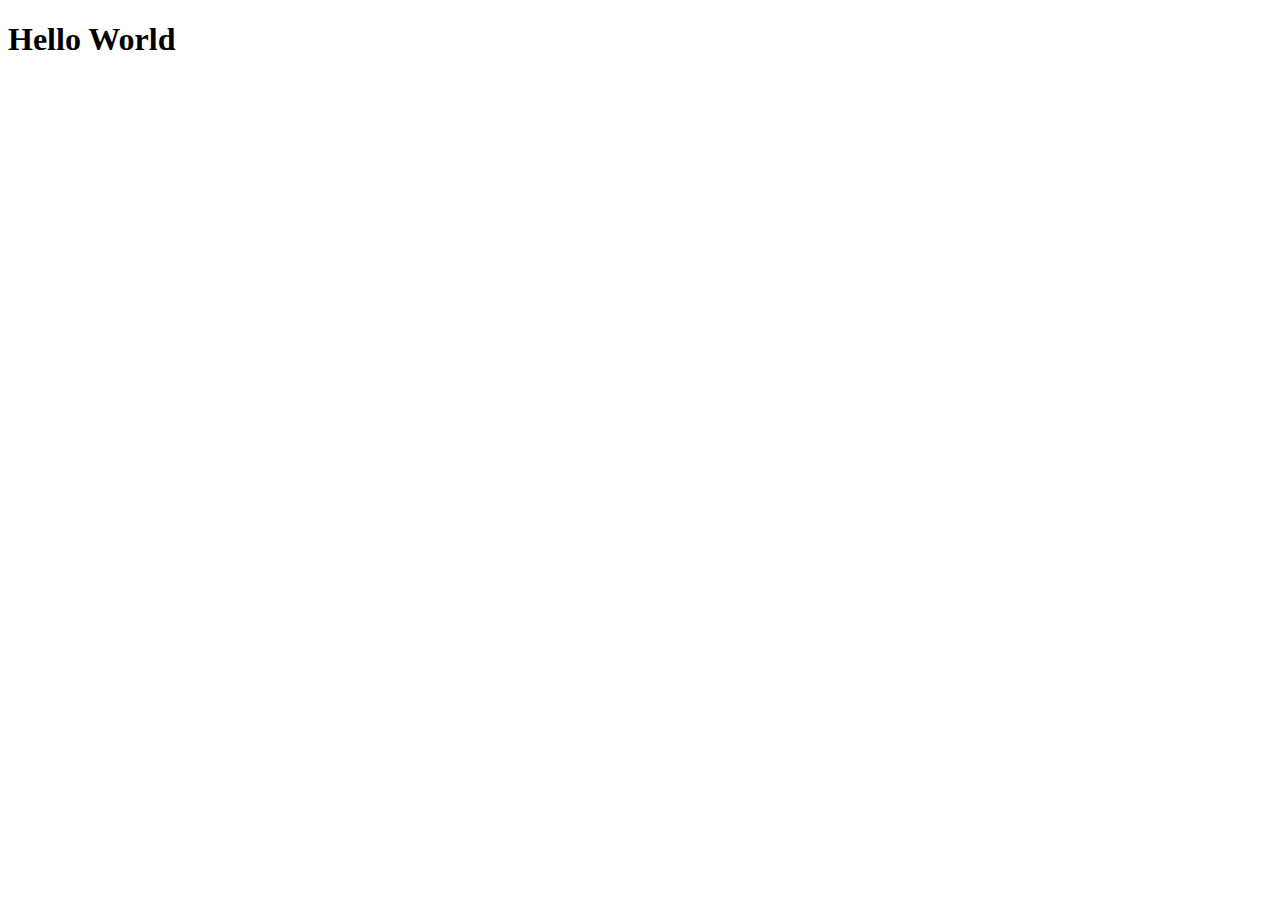
==== Landing Page/index.html @ da1cfca8 "Folder Structure for all projects" ====
<!DOCTYPE html>
<html lang="en">
<head>
    <meta charset="UTF-8">
    <meta name="viewport" content="width=device-width, initial-scale=1.0">
    <title>Landing Page</title>
</head>
<body>
    <h1>
        Hello World
    </h1>
</body>
</html>
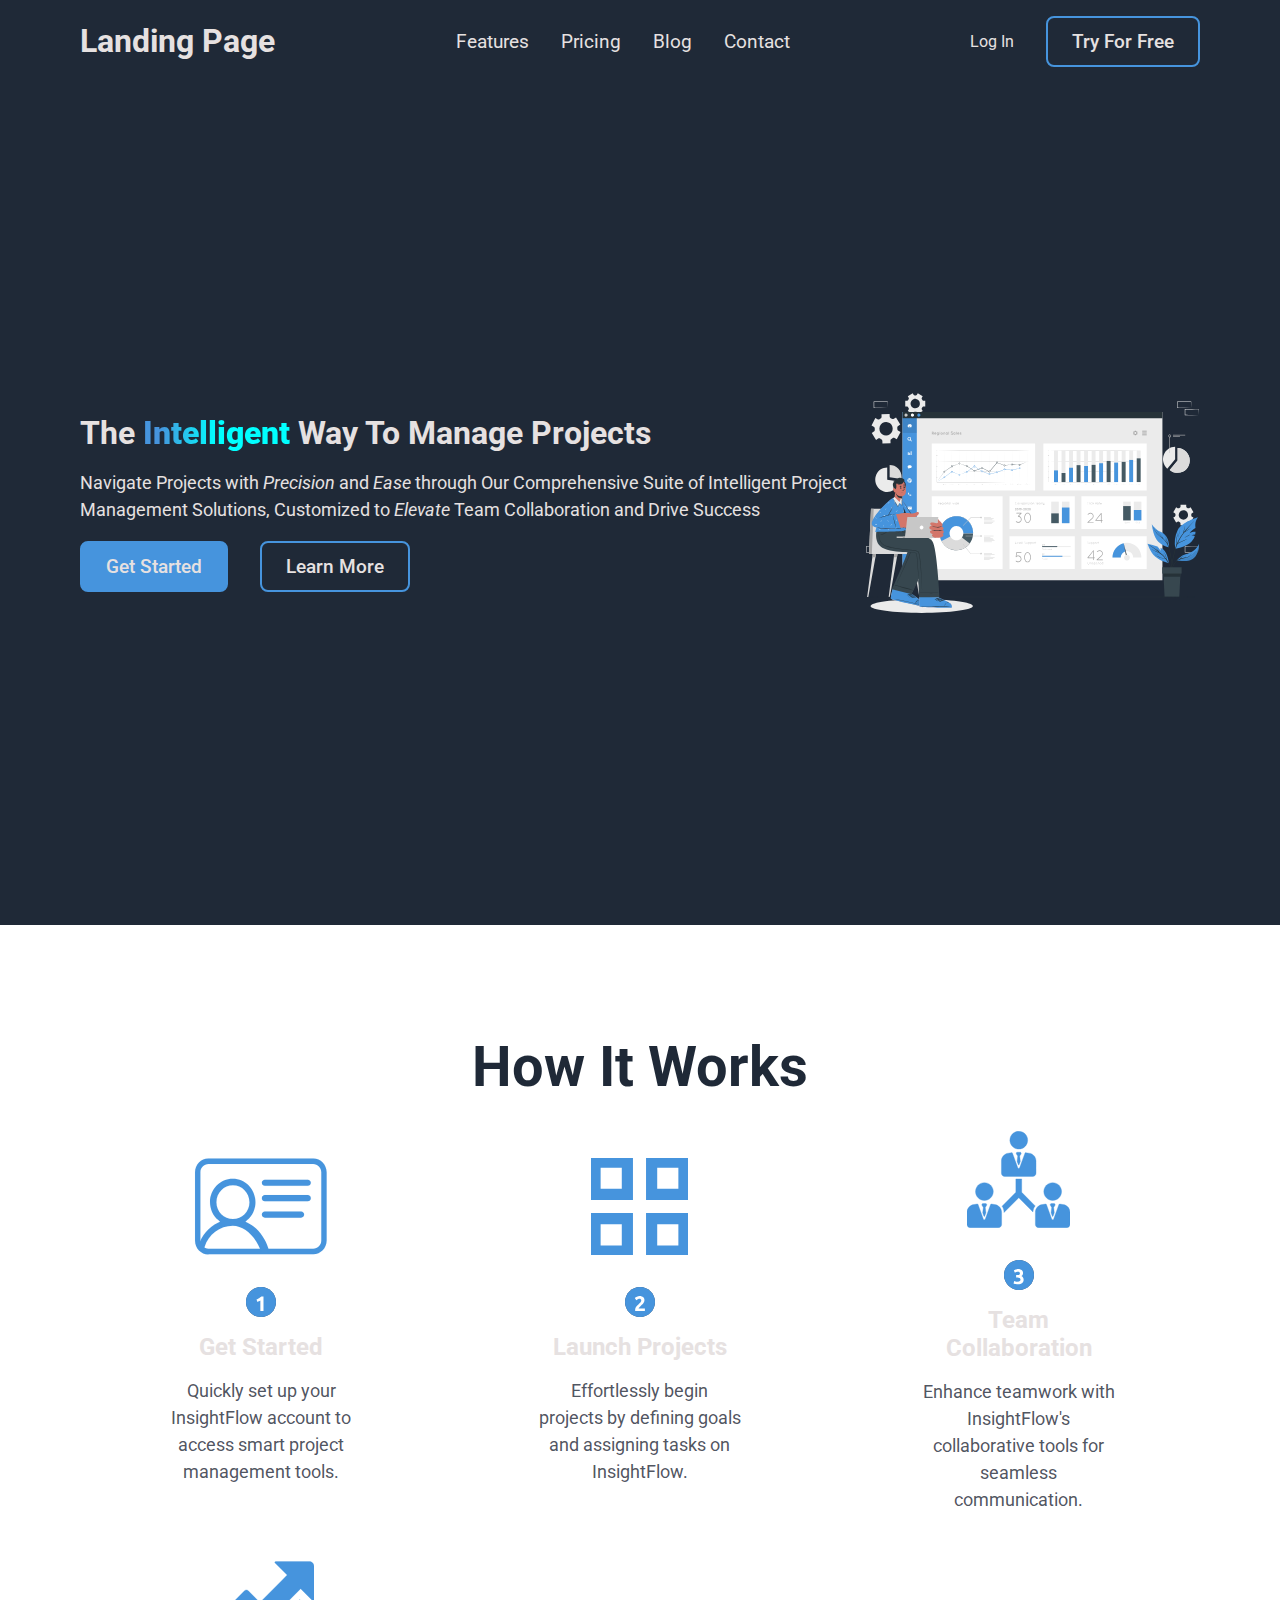
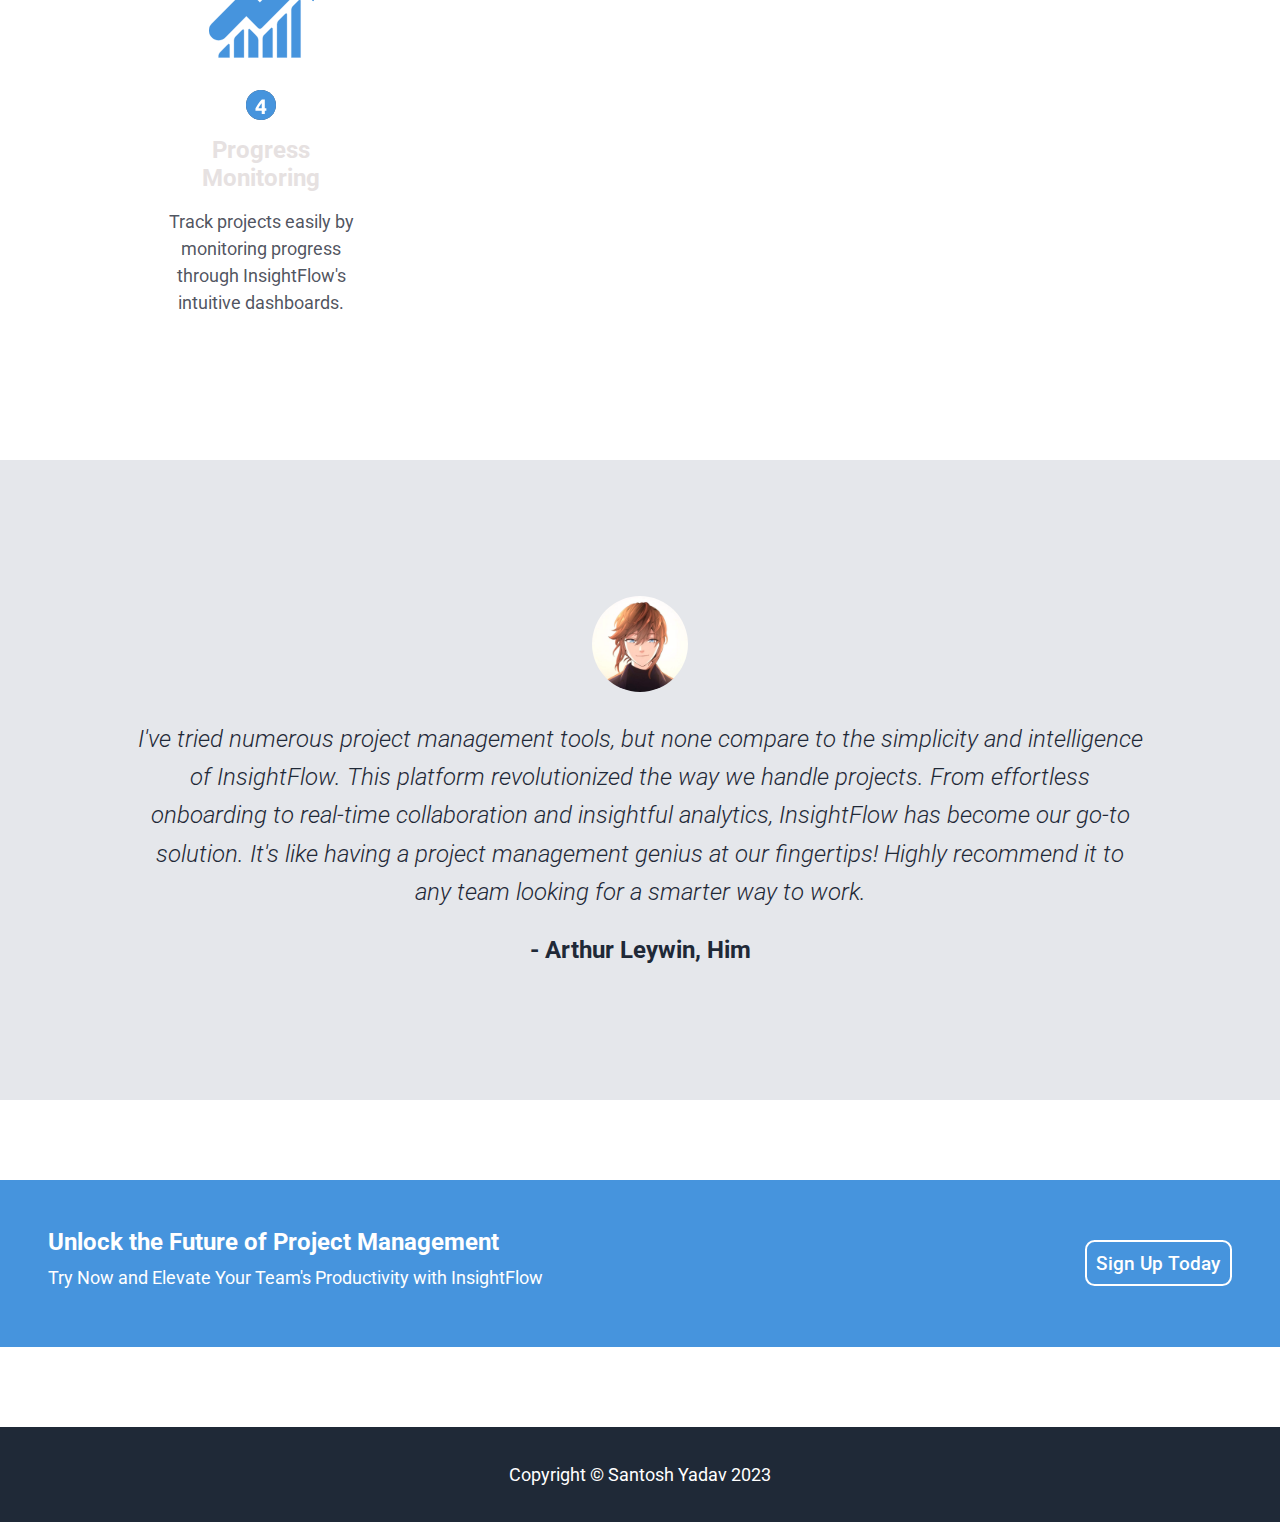
==== commit efd9233b: "Landing Page Assignment Completed" ====
--- a/Landing Page/index.html
+++ b/Landing Page/index.html
@@ -1,13 +1,151 @@
 <!DOCTYPE html>
 <html lang="en">
-<head>
-    <meta charset="UTF-8">
-    <meta name="viewport" content="width=device-width, initial-scale=1.0">
+  <head>
+    <meta charset="UTF-8" />
+    <meta name="viewport" content="width=device-width, initial-scale=1.0" />
+    <link rel="stylesheet" href="style.css" />
     <title>Landing Page</title>
-</head>
-<body>
-    <h1>
-        Hello World
-    </h1>
-</body>
-</html>+  </head>
+  <body>
+    <header>
+      <nav class="navbar">
+        <div class="logo-wrapper">
+          <a href="./"><h1>Landing Page</h1></a>
+        </div>
+
+        <ul class="nav-links">
+          <a href="#"><li>Features</li></a>
+          <a href="#"><li>Pricing</li></a>
+          <a href="#"><li>Blog</li></a>
+          <a href="#"><li>Contact</li></a>
+        </ul>
+
+        <div class="buttons-group">
+          <a href="#" class="button-link">Log In</a>
+          <a href="#" class="button secondary">Try For Free</a>
+        </div>
+      </nav>
+
+      <section class="cover-page">
+        <div class="hero-content">
+          <h1>
+            The <strong><span>Intelligent</span></strong> Way To Manage Projects
+          </h1>
+          <p>
+            Navigate Projects with <em>Precision</em> and <em>Ease</em> through
+            Our Comprehensive Suite of Intelligent Project Management Solutions,
+            Customized to <em>Elevate</em> Team Collaboration and Drive Success
+          </p>
+          <div class="buttons-group">
+            <a href="#" class="button primary">Get Started</a>
+            <a href="#" class="button">Learn More</a>
+          </div>
+        </div>
+        <div class="hero-img">
+          <img src="./images/dashboard.svg" alt="Dashboard illustration" />
+        </div>
+      </section>
+    </header>
+
+    <main>
+      <section class="how-section">
+        <h2>How It Works</h2>
+        <div class="cards">
+          <div class="card">
+            <img
+              src="./images/get-started.svg"
+              alt="Icon of an account holder"
+              class="card-img"
+            />
+            <img src="./images/1.svg" alt="Number One" class="num" />
+            <div class="custom-h6">Get Started</div>
+            <p class="card-text">
+              Quickly set up your InsightFlow account to access smart project
+              management tools.
+            </p>
+          </div>
+          <div class="card">
+            <img
+              src="./images/launch.svg"
+              alt="Icon showing a group of projects"
+              class="card-img"
+            />
+            <img src="./images/2.svg" alt="Number Two" class="num" />
+            <div class="custom-h6">Launch Projects</div>
+            <p class="card-text">
+              Effortlessly begin projects by defining goals and assigning tasks
+              on InsightFlow.
+            </p>
+          </div>
+          <div class="card">
+            <img
+              src="./images/team.svg"
+              alt="Icon showing a team collaborating"
+              class="card-img"
+            />
+            <img src="./images/3.svg" alt="Number Three" class="num" />
+            <div class="custom-h6">Team Collaboration</div>
+            <p class="card-text">
+              Enhance teamwork with InsightFlow's collaborative tools for
+              seamless communication.
+            </p>
+          </div>
+          <div class="card">
+            <img
+              src="./images/progress.svg"
+              alt="A monitor showing progress of projects"
+              class="card-img"
+            />
+            <img src="./images/4.svg" alt="Number Four" class="num" />
+            <div class="custom-h6">Progress Monitoring</div>
+            <p class="card-text">
+              Track projects easily by monitoring progress through InsightFlow's
+              intuitive dashboards.
+            </p>
+          </div>
+        </div>
+      </section>
+
+      <section class="testimonial-section">
+        <div class="testimonial-card flex">
+          <img
+            src="./images/pfp.webp"
+            alt="Profile Picture of testimonial user"
+            class="pfp"
+          />
+          <p class="testimonial-text">
+            <em
+              >I've tried numerous project management tools, but none compare to
+              the simplicity and intelligence of InsightFlow. This platform
+              revolutionized the way we handle projects. From effortless
+              onboarding to real-time collaboration and insightful analytics,
+              InsightFlow has become our go-to solution. It's like having a
+              project management genius at our fingertips! Highly recommend it
+              to any team looking for a smarter way to work.</em
+            >
+          </p>
+          <div class="custom-h6">- Arthur Leywin, Him</div>
+        </div>
+      </section>
+      <section class="cta-section">
+        <div class="cta">
+          <div class="cta-content">
+            <div class="custom-h6 left">
+              Unlock the Future of Project Management
+            </div>
+            <p class="cta-text">
+              Try Now and Elevate Your Team's Productivity with InsightFlow
+            </p>
+          </div>
+          <div class="cta-button">
+            <a href="#" class="button third">Sign Up Today</a>
+          </div>
+        </div>
+      </section>
+    </main>
+
+    <section class="footer">
+      <p>Copyright © Santosh Yadav 2023</p>
+    </section>
+  </body>
+</html>
--- a/Landing Page/style.css
+++ b/Landing Page/style.css
@@ -0,0 +1,342 @@
+/* Styles */
+@import url('https://fonts.googleapis.com/css2?family=Roboto:wght@300;400;500;700;900&display=swap');
+
+body {
+    font-family: 'Roboto', sans-serif;
+    background-color: rgba(31, 41, 55, 1);
+    box-sizing: border-box;
+    margin: 0;
+    padding: 0;
+    color: #1F2937;
+}
+
+img {
+    max-width: 100%;
+}
+
+h1 {
+    font-size: 4rem;
+    font-weight: 700;
+    line-height: 110%;
+    margin-block-start: 0;
+    margin-block-end: 0;
+}
+
+h2 {
+    font-size: 3.5rem;
+    font-weight: 700;
+    line-height: 110%;
+    margin-block-start: 0;
+    margin-block-end: 0;
+    text-align: center;
+}
+
+.custom-h6 {
+    font-size: 1.5rem;
+    font-weight: 700;
+    text-align: center;
+}
+
+.left {
+    text-align: left;
+}
+
+p {
+    font-size: 1.125rem;
+    line-height: 150%;
+}
+
+ul {
+    margin: 0;
+    padding: 0;
+    list-style-type: none;
+}
+
+
+
+a {
+    all: unset;
+    cursor: pointer;
+}
+
+
+
+.button {
+    border-radius: 0.5rem;
+    border: 2px solid #4694DD;
+    padding: 0.75rem 1.5rem;
+    font-size: 1.2rem;
+    font-weight: 500;
+    transition: all 0.3s ease-in-out;
+}
+
+.button.primary {
+    background: #4694DD;
+}
+
+.button.primary:hover {
+    background: rgb(0, 251, 255);
+    color: #4694DD;
+    border: 2px solid rgb(0, 251, 255);
+
+}
+
+.button:hover{
+    background: #4694DD;
+}
+
+
+
+
+/* navbar */
+
+.navbar {
+    display: flex;
+    flex-direction: column;
+    align-items: center;
+    gap: 1rem;
+    padding: 1rem 5rem;
+    color: rgb(230, 225, 225);
+}
+
+.navbar h1 {
+
+    font-size: 2rem;
+
+}
+
+.navbar .nav-links {
+
+    display: flex;
+    flex-direction: column;
+    justify-content: center;
+    align-items: center;
+    width: 100%;
+    max-width: 600px;
+    gap: 1rem;
+}
+
+.navbar .buttons-group {
+    display: flex;
+    flex-direction: column;
+    justify-content: space-between;
+    align-items: center;
+    gap: 1rem;
+
+}
+
+@media screen and (min-width: 768px) {
+    .navbar {
+        flex-direction: row;
+        justify-content: space-between;
+        align-items: center;
+        padding: 1rem 5rem;
+    }
+
+    .navbar .nav-links {
+        flex-direction: row;
+        gap: 2rem;
+    }
+
+    .navbar .buttons-group {
+        flex-direction: row;
+        gap: 2rem;
+    }
+
+    .navbar .nav-links a {
+        font-size: 1.2rem;
+    }
+
+
+
+}
+
+.cover-page {
+
+    display: flex;
+    min-height: 90vh;
+    flex-direction: column;
+    justify-content: center;
+    align-items: center;
+    gap: 1rem;
+    padding: 1rem 5rem;
+    color: rgb(230, 225, 225);
+
+}
+
+
+.cover-page .buttons-group {
+    display: flex;
+    flex-direction: column;
+    justify-content: start;
+    align-items: center;
+    gap: 1rem;
+
+}
+
+@media screen and (min-width: 768px) {
+    .cover-page {
+
+        flex-direction: row;
+        justify-content: space-between;
+        align-items: center;
+        padding: 1rem 5rem;
+    }
+
+    .cover-page .buttons-group {
+        flex-direction: row;
+        gap: 2rem;
+    }
+
+    .cover-page .nav-links a {
+        font-size: 1.2rem;
+    }
+
+    .cover-page h1 {
+
+        font-size: 2rem;
+
+    }
+
+}
+
+/* main */
+
+.main {}
+
+main .cards {
+
+    display: grid;
+    grid-template-columns: repeat(auto-fit, minmax(300px, 1fr));
+
+    justify-content: center;
+    align-items: center;
+    gap: 1rem;
+    padding: 1rem 5rem;
+    color: rgb(230, 225, 225);
+
+}
+
+.cards .card {
+    display: flex;
+    flex-direction: column;
+    justify-content: center;
+    align-items: center;
+    gap: 1rem;
+    padding: 1rem 5rem;
+    color: rgb(230, 225, 225);
+    background-color: white;
+    border-radius: 1rem;
+}
+
+
+
+.button.primary {
+    background: #4694DD;
+}
+
+
+
+
+
+
+.buttons-group.hero {
+    gap: 1rem;
+    font-weight: 600;
+}
+
+span {
+    background: linear-gradient(91deg, #4694DD 11.52%, #0FF 49.71%);
+    background-clip: text;
+    -webkit-background-clip: text;
+    -webkit-text-fill-color: transparent;
+}
+
+.how-section {
+    background-color: white;
+    padding: 7rem 0;
+}
+
+
+
+
+
+.card-text {
+    text-align: center;
+    margin-block-start: 0;
+    margin-block-end: 0;
+    font-size: 18px;
+    color: rgba(31, 41, 55, 0.80);
+}
+
+.num {
+    width: 30px;
+    height: 30px;
+}
+
+.card-img {
+    height: 97px;
+    margin-bottom: 1rem;
+}
+
+.testimonial-section {
+    background: #E5E7EB;
+    padding: 7rem;
+}
+
+.testimonial-card {
+    padding: 1.5rem;
+    flex-direction: column;
+    align-items: center;
+    text-align: center;
+    gap: 1rem;
+}
+
+.testimonial-text {
+    font-size: 1.5rem;
+    font-weight: 300;
+    line-height: 160%;
+}
+
+.pfp {
+    width: 6rem;
+    height: 6rem;
+    border-radius: 6.25rem;
+}
+
+.cta-section {
+    padding: 5rem 0;
+    background-color: white;
+    color: white;
+}
+
+.cta {
+    background-color: #4694DD;
+    padding: 3rem;
+    display: flex;
+    justify-content: space-between;
+    align-items: center;
+    flex-wrap: wrap;
+    gap: 1rem;
+}
+
+.cta-text {
+    margin-block-start: 0;
+    margin-block-end: 0;
+    margin: 0.5rem 0;
+
+}
+
+.cta-button a {
+    color: white;
+    padding: 0.5em;
+    border-radius: 0.5em;
+    border: solid 2px white;
+
+}
+
+.footer {
+    color: white;
+    text-align: center;
+    padding: 1rem;
+}